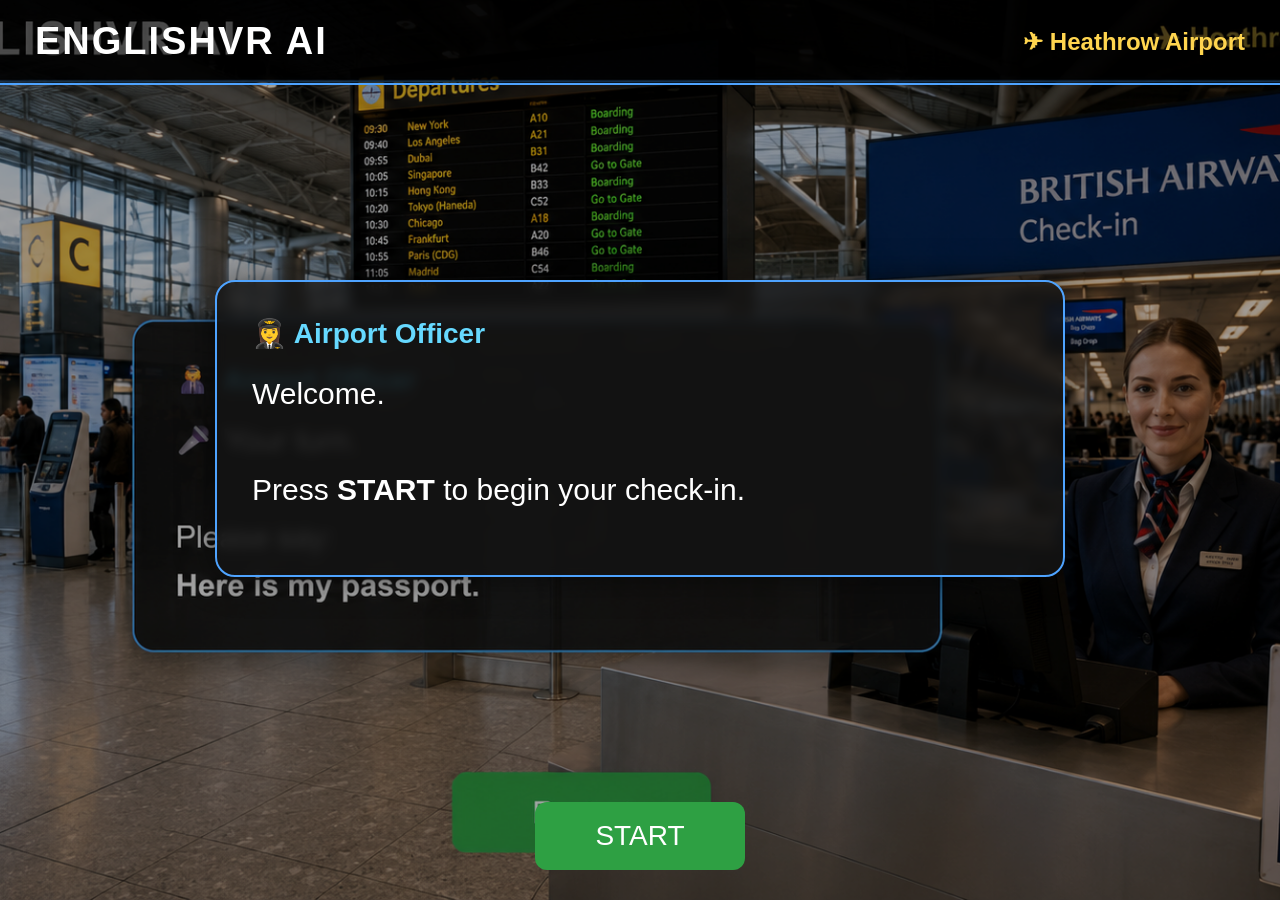
==== index.html @ e4fbf34b "Add files via upload" ====
<!DOCTYPE html>
<html lang="en">

<head>

    <meta charset="UTF-8">

    <meta name="viewport" content="width=device-width, initial-scale=1.0">

    <title>EnglishVR AI</title>

    <link rel="stylesheet" href="style.css">

</head>

<body>

<div id="background">

    <div id="overlay">

        <div id="topBar">

            <h1>ENGLISHVR AI</h1>

            <div id="location">
                ✈ Heathrow Airport
            </div>

        </div>

        <div id="conversation">

            <div class="ai">

                <div class="speaker">

                    👩‍✈️ Airport Officer

                </div>

                <div id="aiText">

                    Welcome.<br><br>

                    Press <b>START</b> to begin your check-in.

                </div>

            </div>

        </div>

        <div id="controls">

            <button id="startButton">

                START

            </button>

        </div>

    </div>

</div>

<script src="script.js"></script>

</body>

</html>
---- style.css ----
* {
    margin: 0;
    padding: 0;
    box-sizing: border-box;
}

body {
    font-family: Arial, Helvetica, sans-serif;
    overflow: hidden;
    background-color: #111;
}

#background {
    width: 100vw;
    height: 100vh;

    background: url("./airport.jpg.png");
    background-size: cover;
    background-position: center;
    background-repeat: no-repeat;
}

#overlay {
    width: 100%;
    height: 100%;

    display: flex;
    flex-direction: column;
    justify-content: space-between;

    background: rgba(0,0,0,0.35);
}

#topBar {
    display: flex;
    justify-content: space-between;
    align-items: center;

    padding: 20px 35px;

    background: rgba(0,0,0,0.55);

    border-bottom: 2px solid #4ea3ff;
}

h1 {
    color: white;
    font-size: 38px;
    letter-spacing: 2px;
}

#location {
    color: #ffd54f;
    font-size: 24px;
    font-weight: bold;
}

#conversation {
    flex: 1;

    display: flex;
    justify-content: center;
    align-items: center;
}

.ai {
    width: 850px;
    max-width: 90%;

    background: rgba(20,20,20,0.82);

    border: 2px solid #4ea3ff;

    border-radius: 20px;

    padding: 35px;

    color: white;

    backdrop-filter: blur(6px);

    box-shadow: 0 0 35px rgba(0,0,0,.55);
}

.speaker {
    color: #66d9ff;
    font-size: 28px;
    font-weight: bold;
    margin-bottom: 20px;
}

#aiText {
    font-size: 30px;
    line-height: 1.6;
    min-height: 170px;
}

#controls {
    text-align: center;
    padding: 30px;
}

button {
    background: #2ea043;
    color: white;

    border: none;
    border-radius: 12px;

    padding: 18px 60px;

    font-size: 28px;

    cursor: pointer;

    transition: .25s;
}

button:hover {
    background: #39b54a;
    transform: scale(1.05);
}

button:disabled {
    background: #666;
    cursor: default;
    transform: none;
}
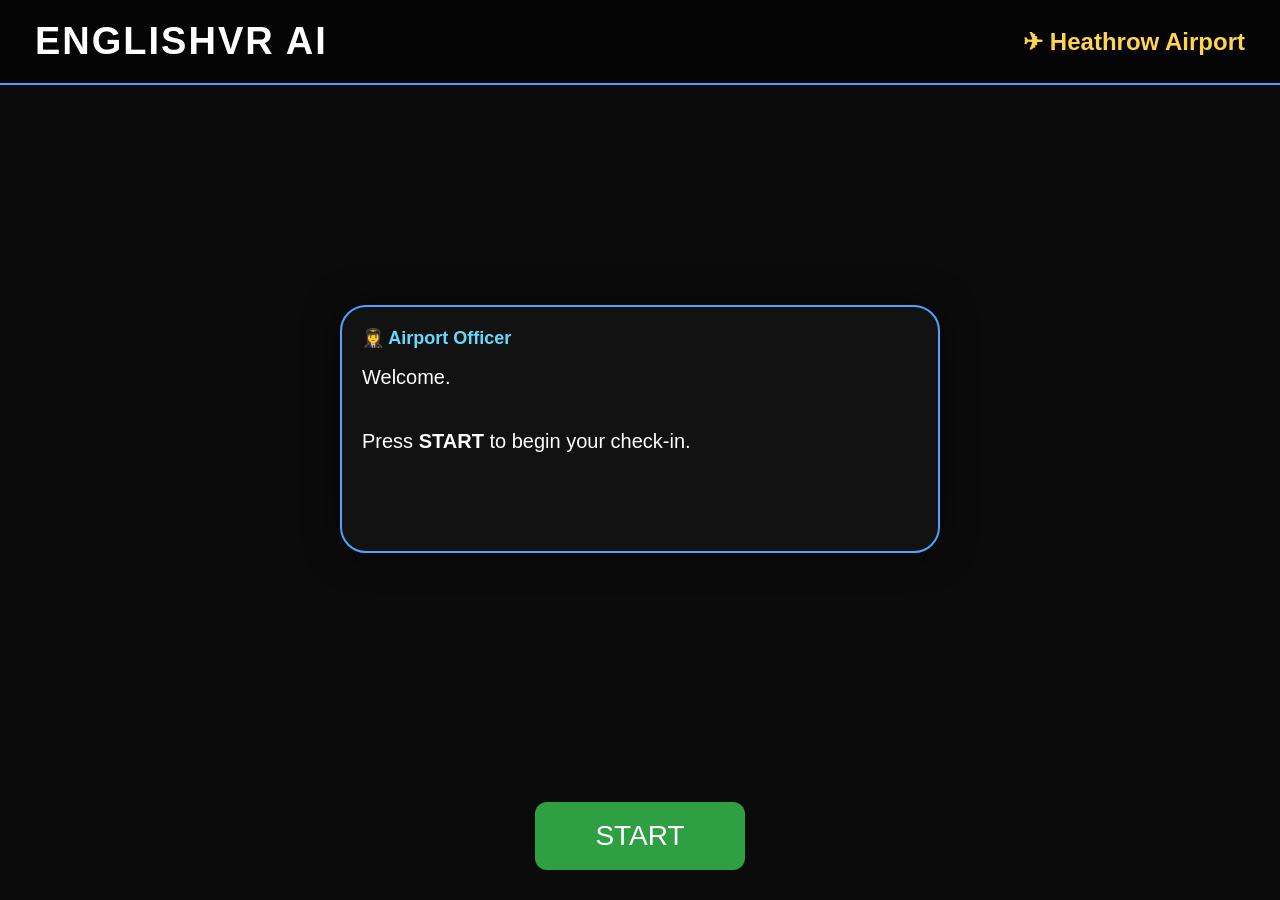
==== commit ba56abfc: "Initial EnglishVR AI project" ====
--- a/index.html
+++ b/index.html
@@ -1,72 +1,75 @@
-<!DOCTYPE html>
-<html lang="en">
-
-<head>
-
-    <meta charset="UTF-8">
-
-    <meta name="viewport" content="width=device-width, initial-scale=1.0">
-
-    <title>EnglishVR AI</title>
-
-    <link rel="stylesheet" href="style.css">
-
-</head>
-
-<body>
-
-<div id="background">
-
-    <div id="overlay">
-
-        <div id="topBar">
-
-            <h1>ENGLISHVR AI</h1>
-
-            <div id="location">
-                ✈ Heathrow Airport
-            </div>
-
-        </div>
-
-        <div id="conversation">
-
-            <div class="ai">
-
-                <div class="speaker">
-
-                    👩‍✈️ Airport Officer
-
-                </div>
-
-                <div id="aiText">
-
-                    Welcome.<br><br>
-
-                    Press <b>START</b> to begin your check-in.
-
-                </div>
-
-            </div>
-
-        </div>
-
-        <div id="controls">
-
-            <button id="startButton">
-
-                START
-
-            </button>
-
-        </div>
-
-    </div>
-
-</div>
-
-<script src="script.js"></script>
-
-</body>
-
+<!DOCTYPE html>
+<html lang="en">
+
+<head>
+
+    <meta charset="UTF-8">
+
+    <meta name="viewport" content="width=device-width, initial-scale=1.0">
+
+    <title>EnglishVR AI</title>
+
+    <script src="https://cdn.babylonjs.com/babylon.js"></script>
+    <script src="https://cdn.babylonjs.com/loaders/babylonjs.loaders.min.js"></script>
+    <link rel="stylesheet" href="styles/style.css">
+
+</head>
+
+<body>
+    <canvas id="renderCanvas"></canvas>
+
+<div id="background">
+
+    <div id="overlay">
+
+        <div id="topBar">
+
+            <h1>ENGLISHVR AI</h1>
+
+            <div id="location">
+                ✈ Heathrow Airport
+            </div>
+
+        </div>
+
+        <div id="conversation">
+
+            <div class="ai">
+
+                <div class="speaker">
+
+                    👩‍✈️ Airport Officer
+
+                </div>
+
+                <div id="aiText">
+
+                    Welcome.<br><br>
+
+                    Press <b>START</b> to begin your check-in.
+
+                </div>
+
+            </div>
+
+        </div>
+
+        <div id="controls">
+
+            <button id="startButton">
+
+                START
+
+            </button>
+
+        </div>
+
+    </div>
+
+</div>
+
+<script type="module" src="src/main.js"></script>
+
+</body>
+
 </html>
--- a/styles/style.css
+++ b/styles/style.css
@@ -0,0 +1,144 @@
+* {
+    margin: 0;
+    padding: 0;
+    box-sizing: border-box;
+}
+
+body {
+    font-family: Arial, Helvetica, sans-serif;
+    overflow: hidden;
+    background-color: #111;
+}
+
+#background {
+    width: 100vw;
+    height: 100vh;
+    background: transparent;
+}
+
+#overlay {
+    width: 100%;
+    height: 100%;
+
+    display: flex;
+    flex-direction: column;
+    justify-content: space-between;
+
+    background: rgba(0,0,0,0.35);
+    pointer-events: none;
+}
+
+#topBar {
+    display: flex;
+    justify-content: space-between;
+    align-items: center;
+
+    padding: 20px 35px;
+
+    background: rgba(0,0,0,0.55);
+
+    border-bottom: 2px solid #4ea3ff;
+}
+
+h1 {
+    color: white;
+    font-size: 38px;
+    letter-spacing: 2px;
+}
+
+#location {
+    color: #ffd54f;
+    font-size: 24px;
+    font-weight: bold;
+}
+
+#conversation {
+    flex: 1;
+
+    display: flex;
+    justify-content: center;
+    align-items: center;
+}
+
+.ai {
+    width: 600px;
+    max-width: 55%;
+
+    background: rgba(20,20,20,0.82);
+
+    border: 2px solid #4ea3ff;
+
+    border-radius: 26px;
+
+    padding: 20px;
+
+    color: white;
+
+    backdrop-filter: blur(6px);
+
+    box-shadow: 0 0 35px rgba(0,0,0,.55);
+}
+
+.speaker {
+    color: #66d9ff;
+    font-size: 18px;
+    font-weight: bold;
+    margin-bottom: 12px;
+}
+
+#aiText {
+    font-size: 20px;
+    line-height: 1.6;
+    min-height: 170px;
+}
+
+#controls {
+    text-align: center;
+    padding: 30px;
+}
+
+button {
+    background: #2ea043;
+    color: white;
+
+    border: none;
+    border-radius: 12px;
+
+    padding: 18px 60px;
+
+    font-size: 28px;
+
+    cursor: pointer;
+
+    transition: .25s;
+}
+
+button:hover {
+    background: #39b54a;
+    transform: scale(1.05);
+}
+
+button:disabled {
+    background: #666;
+    cursor: default;
+    transform: none;
+}
+#renderCanvas {
+    position: fixed;
+    inset: 0;
+    width: 100%;
+    height: 100%;
+    display: block;
+    z-index: 0;
+}
+
+#background {
+    position: relative;
+    z-index: 1;
+}
+#topBar,
+#conversation,
+#controls,
+button {
+    pointer-events: auto;
+}
